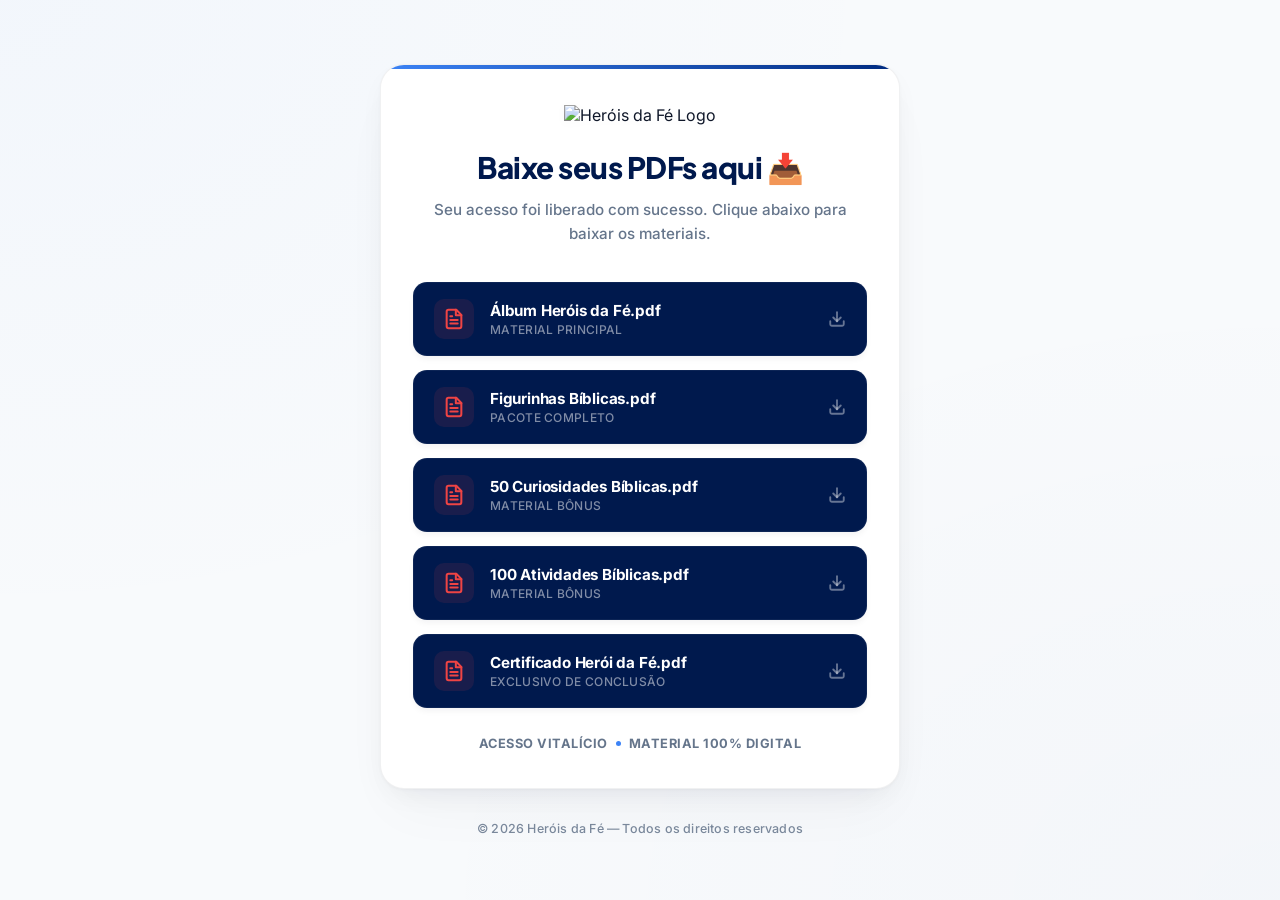
==== acesso/index.html @ 0fde7aa2 "feat: adiciona pagina premium de downloads /acesso" ====
<!DOCTYPE html>
<html lang="pt-BR">

<head>
    <meta charset="UTF-8">
    <meta name="viewport" content="width=device-width, initial-scale=1.0">
    <title>Área de Downloads Premium — Heróis da Fé</title>
    <meta name="description" content="Seu acesso foi liberado! Baixe aqui todos os materiais digitais e PDFs do projeto Heróis da Fé.">
    <meta name="robots" content="noindex, nofollow">

    <!-- Preconnect para carregar Google Fonts de forma ultra veloz -->
    <link rel="preconnect" href="https://fonts.googleapis.com">
    <link rel="preconnect" href="https://fonts.gstatic.com" crossorigin>
    <link href="https://fonts.googleapis.com/css2?family=Inter:wght@400;500;600;700&family=Plus+Jakarta+Sans:wght@700;800&display=swap" rel="stylesheet">

    <!-- Favicon herdado se houver, ou padrão do navegador -->
    <link rel="icon" type="image/x-icon" href="../favicon.ico">

    <style>
        /* --- VARIÁVEIS DO SISTEMA DE DESIGN PREMIUM --- */
        :root {
            /* Cores chaves baseadas no site principal, porém adaptadas para área premium */
            --primary: hsl(220, 100%, 25%); /* Azul Celestial Nobre */
            --primary-light: hsl(217, 91%, 60%);
            --primary-dark: hsl(220, 100%, 15%); /* Azul escuro premium */
            --bg-light: hsl(210, 40%, 98%); /* Fundo claro clean */
            --card-bg: #ffffff;
            --text-dark: hsl(222, 47%, 11%);
            --text-muted: hsl(215, 16%, 47%);
            --border-light: rgba(15, 23, 42, 0.06);

            /* Sombras tridimensionais suaves e elegantes */
            --shadow-premium: 0 10px 30px -10px rgba(15, 23, 42, 0.08), 
                               0 1px 3px rgba(15, 23, 42, 0.03),
                               0 30px 60px -15px rgba(15, 23, 42, 0.04);
            
            --shadow-button-hover: 0 8px 20px -6px rgba(15, 23, 42, 0.25);

            /* Arredondamento */
            --radius-card: 24px;
            --radius-btn: 14px;
            
            /* Transições */
            --transition-smooth: all 0.25s cubic-bezier(0.4, 0, 0.2, 1);
        }

        /* --- RESET GERAL --- */
        *, *::before, *::after {
            box-sizing: border-box;
            margin: 0;
            padding: 0;
        }

        html, body {
            height: 100%;
            -webkit-font-smoothing: antialiased;
            -moz-osx-font-smoothing: grayscale;
        }

        body {
            font-family: 'Inter', sans-serif;
            background-color: var(--bg-light);
            color: var(--text-dark);
            display: flex;
            flex-direction: column;
            align-items: center;
            justify-content: center;
            padding: 24px 16px;
            min-height: 100vh;
            /* Detalhe de fundo dinâmico e minimalista */
            background-image: 
                radial-gradient(at 0% 0%, hsla(217, 91%, 60%, 0.03) 0px, transparent 50%),
                radial-gradient(at 100% 100%, hsla(220, 100%, 25%, 0.02) 0px, transparent 50%);
        }

        /* --- CONTAINER PRINCIPAL --- */
        .wrapper {
            width: 100%;
            max-width: 520px;
            display: flex;
            flex-direction: column;
            align-items: center;
        }

        /* --- CARD DE DOWNLOAD CENTRAL --- */
        .download-card {
            background-color: var(--card-bg);
            border-radius: var(--radius-card);
            box-shadow: var(--shadow-premium);
            border: 1px solid var(--border-light);
            width: 100%;
            padding: 40px 32px 36px 32px;
            text-align: center;
            position: relative;
            overflow: hidden;
        }

        /* Linha sutil de brilho no topo do card */
        .download-card::before {
            content: '';
            position: absolute;
            top: 0;
            left: 0;
            right: 0;
            height: 4px;
            background: linear-gradient(90deg, var(--primary-light), var(--primary));
        }

        /* --- ELEMENTOS DE IDENTIDADE --- */
        .logo-wrapper {
            margin-bottom: 24px;
            display: inline-flex;
            justify-content: center;
            align-items: center;
        }

        .logo-image {
            max-height: 44px;
            width: auto;
            object-fit: contain;
            filter: drop-shadow(0 2px 4px rgba(0, 0, 0, 0.02));
        }

        /* --- TEXTOS --- */
        .page-title {
            font-family: 'Plus Jakarta Sans', sans-serif;
            font-size: 1.85rem;
            font-weight: 800;
            color: var(--primary-dark);
            margin-bottom: 12px;
            letter-spacing: -0.5px;
            line-height: 1.25;
        }

        .page-subtitle {
            font-size: 0.95rem;
            color: var(--text-muted);
            line-height: 1.6;
            margin-bottom: 36px;
            font-weight: 500;
            padding: 0 10px;
        }

        /* --- SESSÃO DE DOWNLOADS --- */
        .downloads-container {
            display: flex;
            flex-direction: column;
            gap: 14px;
            width: 100%;
        }

        /* --- BOTÃO DE DOWNLOAD PREMIUM --- */
        .download-btn {
            display: flex;
            align-items: center;
            width: 100%;
            padding: 16px 20px;
            background-color: var(--primary-dark);
            color: #ffffff;
            text-decoration: none;
            border-radius: var(--radius-btn);
            border: 1px solid rgba(255, 255, 255, 0.05);
            transition: var(--transition-smooth);
            cursor: pointer;
            position: relative;
            text-align: left;
            box-shadow: 0 4px 6px -1px rgba(15, 23, 42, 0.05);
        }

        /* Ícone de PDF do lado esquerdo */
        .pdf-icon-box {
            background-color: rgba(239, 68, 68, 0.1); /* Vermelho translúcido suave */
            color: #ef4444; /* Vermelho vibrante de PDF */
            width: 40px;
            height: 40px;
            border-radius: 10px;
            display: flex;
            align-items: center;
            justify-content: center;
            margin-right: 16px;
            flex-shrink: 0;
            transition: var(--transition-smooth);
        }

        .pdf-svg {
            width: 22px;
            height: 22px;
            stroke-width: 2.2;
        }

        /* Texto do Botão */
        .btn-text-content {
            display: flex;
            flex-direction: column;
            flex-grow: 1;
            margin-right: 12px;
            overflow: hidden;
        }

        .btn-title {
            font-size: 0.95rem;
            font-weight: 700;
            letter-spacing: -0.2px;
            color: #ffffff;
            white-space: nowrap;
            text-overflow: ellipsis;
            overflow: hidden;
        }

        .btn-subtitle {
            font-size: 0.75rem;
            color: rgba(255, 255, 255, 0.5);
            font-weight: 500;
            margin-top: 2px;
            text-transform: uppercase;
            letter-spacing: 0.3px;
        }

        /* Ícone de Seta de Download do lado direito */
        .download-arrow-box {
            color: rgba(255, 255, 255, 0.4);
            display: flex;
            align-items: center;
            justify-content: center;
            transition: var(--transition-smooth);
            flex-shrink: 0;
        }

        .arrow-svg {
            width: 18px;
            height: 18px;
            stroke-width: 2.5;
        }

        /* --- COMPORTAMENTO HOVER E INTERATIVO --- */
        .download-btn:hover {
            background-color: var(--primary);
            transform: translateY(-2px);
            box-shadow: var(--shadow-button-hover);
            border-color: rgba(255, 255, 255, 0.1);
        }

        .download-btn:hover .pdf-icon-box {
            background-color: rgba(255, 255, 255, 0.15);
            color: #ffffff;
        }

        .download-btn:hover .download-arrow-box {
            color: #ffffff;
            transform: translateY(1px);
        }

        .download-btn:active {
            transform: translateY(0);
            box-shadow: 0 4px 6px -1px rgba(15, 23, 42, 0.05);
        }

        /* --- TEXTO INFORMATIVO INFERIOR --- */
        .info-badge-text {
            display: inline-flex;
            align-items: center;
            justify-content: center;
            gap: 8px;
            margin-top: 28px;
            font-size: 0.8rem;
            font-weight: 700;
            color: var(--text-muted);
            letter-spacing: 0.5px;
            text-transform: uppercase;
        }

        .info-dot {
            width: 5px;
            height: 5px;
            background-color: var(--primary-light);
            border-radius: 50%;
            display: inline-block;
        }

        /* --- RODAPÉ --- */
        .footer-premium {
            margin-top: 32px;
            text-align: center;
        }

        .footer-copy {
            font-size: 0.78rem;
            color: var(--text-muted);
            opacity: 0.85;
            font-weight: 500;
            letter-spacing: 0.2px;
        }

        /* --- RESPONSIVIDADE ADAPTATIVA --- */
        @media (max-width: 480px) {
            body {
                padding: 16px 12px;
            }

            .download-card {
                padding: 32px 20px 28px 20px;
                border-radius: 20px;
            }

            .page-title {
                font-size: 1.55rem;
            }

            .page-subtitle {
                font-size: 0.88rem;
                margin-bottom: 28px;
            }

            .download-btn {
                padding: 14px 16px;
            }

            .pdf-icon-box {
                width: 36px;
                height: 36px;
                margin-right: 12px;
            }

            .pdf-svg {
                width: 20px;
                height: 20px;
            }

            .btn-title {
                font-size: 0.88rem;
            }
        }
    </style>
</head>

<body>

    <div class="wrapper">

        <!-- CARD DE DOWNLOAD CENTRALIZADO -->
        <main class="download-card">

            <!-- Logo no Topo -->
            <header class="logo-wrapper">
                <img src="https://i.imgur.com/U7uUYNB.png" alt="Heróis da Fé Logo" class="logo-image" loading="eager">
            </header>

            <!-- Título Principal -->
            <h1 class="page-title">Baixe seus PDFs aqui 📥</h1>

            <!-- Subtítulo de Sucesso -->
            <p class="page-subtitle">Seu acesso foi liberado com sucesso. Clique abaixo para baixar os materiais.</p>

            <!-- Sessão de Downloads (Botões organizados) -->
            <section class="downloads-container">

                <!-- Botão 1: Álbum Heróis da Fé.pdf -->
                <a href="#" class="download-btn" title="Baixar Álbum Heróis da Fé.pdf" download="Álbum Heróis da Fé.pdf">
                    <div class="pdf-icon-box">
                        <svg class="pdf-svg" viewBox="0 0 24 24" fill="none" stroke="currentColor" stroke-linecap="round" stroke-linejoin="round">
                            <path d="M14.5 2H6a2 2 0 0 0-2 2v16a2 2 0 0 0 2 2h12a2 2 0 0 0 2-2V7.5L14.5 2z"></path>
                            <polyline points="14 2 14 8 20 8"></polyline>
                            <line x1="16" y1="13" x2="8" y2="13"></line>
                            <line x1="16" y1="17" x2="8" y2="17"></line>
                            <polyline points="10 9 9 9 8 9"></polyline>
                        </svg>
                    </div>
                    <div class="btn-text-content">
                        <span class="btn-title">Álbum Heróis da Fé.pdf</span>
                        <span class="btn-subtitle">Material Principal</span>
                    </div>
                    <div class="download-arrow-box">
                        <svg class="arrow-svg" viewBox="0 0 24 24" fill="none" stroke="currentColor" stroke-linecap="round" stroke-linejoin="round">
                            <path d="M21 15v4a2 2 0 0 1-2 2H5a2 2 0 0 1-2-2v-4"></path>
                            <polyline points="7 10 12 15 17 10"></polyline>
                            <line x1="12" y1="15" x2="12" y2="3"></line>
                        </svg>
                    </div>
                </a>

                <!-- Botão 2: Figurinhas Bíblicas.pdf -->
                <a href="#" class="download-btn" title="Baixar Figurinhas Bíblicas.pdf" download="Figurinhas Bíblicas.pdf">
                    <div class="pdf-icon-box">
                        <svg class="pdf-svg" viewBox="0 0 24 24" fill="none" stroke="currentColor" stroke-linecap="round" stroke-linejoin="round">
                            <path d="M14.5 2H6a2 2 0 0 0-2 2v16a2 2 0 0 0 2 2h12a2 2 0 0 0 2-2V7.5L14.5 2z"></path>
                            <polyline points="14 2 14 8 20 8"></polyline>
                            <line x1="16" y1="13" x2="8" y2="13"></line>
                            <line x1="16" y1="17" x2="8" y2="17"></line>
                            <polyline points="10 9 9 9 8 9"></polyline>
                        </svg>
                    </div>
                    <div class="btn-text-content">
                        <span class="btn-title">Figurinhas Bíblicas.pdf</span>
                        <span class="btn-subtitle">Pacote Completo</span>
                    </div>
                    <div class="download-arrow-box">
                        <svg class="arrow-svg" viewBox="0 0 24 24" fill="none" stroke="currentColor" stroke-linecap="round" stroke-linejoin="round">
                            <path d="M21 15v4a2 2 0 0 1-2 2H5a2 2 0 0 1-2-2v-4"></path>
                            <polyline points="7 10 12 15 17 10"></polyline>
                            <line x1="12" y1="15" x2="12" y2="3"></line>
                        </svg>
                    </div>
                </a>

                <!-- Botão 3: 50 Curiosidades Bíblicas.pdf -->
                <a href="#" class="download-btn" title="Baixar 50 Curiosidades Bíblicas.pdf" download="50 Curiosidades Bíblicas.pdf">
                    <div class="pdf-icon-box">
                        <svg class="pdf-svg" viewBox="0 0 24 24" fill="none" stroke="currentColor" stroke-linecap="round" stroke-linejoin="round">
                            <path d="M14.5 2H6a2 2 0 0 0-2 2v16a2 2 0 0 0 2 2h12a2 2 0 0 0 2-2V7.5L14.5 2z"></path>
                            <polyline points="14 2 14 8 20 8"></polyline>
                            <line x1="16" y1="13" x2="8" y2="13"></line>
                            <line x1="16" y1="17" x2="8" y2="17"></line>
                            <polyline points="10 9 9 9 8 9"></polyline>
                        </svg>
                    </div>
                    <div class="btn-text-content">
                        <span class="btn-title">50 Curiosidades Bíblicas.pdf</span>
                        <span class="btn-subtitle">Material Bônus</span>
                    </div>
                    <div class="download-arrow-box">
                        <svg class="arrow-svg" viewBox="0 0 24 24" fill="none" stroke="currentColor" stroke-linecap="round" stroke-linejoin="round">
                            <path d="M21 15v4a2 2 0 0 1-2 2H5a2 2 0 0 1-2-2v-4"></path>
                            <polyline points="7 10 12 15 17 10"></polyline>
                            <line x1="12" y1="15" x2="12" y2="3"></line>
                        </svg>
                    </div>
                </a>

                <!-- Botão 4: 100 Atividades Bíblicas.pdf -->
                <a href="#" class="download-btn" title="Baixar 100 Atividades Bíblicas.pdf" download="100 Atividades Bíblicas.pdf">
                    <div class="pdf-icon-box">
                        <svg class="pdf-svg" viewBox="0 0 24 24" fill="none" stroke="currentColor" stroke-linecap="round" stroke-linejoin="round">
                            <path d="M14.5 2H6a2 2 0 0 0-2 2v16a2 2 0 0 0 2 2h12a2 2 0 0 0 2-2V7.5L14.5 2z"></path>
                            <polyline points="14 2 14 8 20 8"></polyline>
                            <line x1="16" y1="13" x2="8" y2="13"></line>
                            <line x1="16" y1="17" x2="8" y2="17"></line>
                            <polyline points="10 9 9 9 8 9"></polyline>
                        </svg>
                    </div>
                    <div class="btn-text-content">
                        <span class="btn-title">100 Atividades Bíblicas.pdf</span>
                        <span class="btn-subtitle">Material Bônus</span>
                    </div>
                    <div class="download-arrow-box">
                        <svg class="arrow-svg" viewBox="0 0 24 24" fill="none" stroke="currentColor" stroke-linecap="round" stroke-linejoin="round">
                            <path d="M21 15v4a2 2 0 0 1-2 2H5a2 2 0 0 1-2-2v-4"></path>
                            <polyline points="7 10 12 15 17 10"></polyline>
                            <line x1="12" y1="15" x2="12" y2="3"></line>
                        </svg>
                    </div>
                </a>

                <!-- Botão 5: Certificado Herói da Fé.pdf -->
                <a href="#" class="download-btn" title="Baixar Certificado Herói da Fé.pdf" download="Certificado Herói da Fé.pdf">
                    <div class="pdf-icon-box">
                        <svg class="pdf-svg" viewBox="0 0 24 24" fill="none" stroke="currentColor" stroke-linecap="round" stroke-linejoin="round">
                            <path d="M14.5 2H6a2 2 0 0 0-2 2v16a2 2 0 0 0 2 2h12a2 2 0 0 0 2-2V7.5L14.5 2z"></path>
                            <polyline points="14 2 14 8 20 8"></polyline>
                            <line x1="16" y1="13" x2="8" y2="13"></line>
                            <line x1="16" y1="17" x2="8" y2="17"></line>
                            <polyline points="10 9 9 9 8 9"></polyline>
                        </svg>
                    </div>
                    <div class="btn-text-content">
                        <span class="btn-title">Certificado Herói da Fé.pdf</span>
                        <span class="btn-subtitle">Exclusivo de Conclusão</span>
                    </div>
                    <div class="download-arrow-box">
                        <svg class="arrow-svg" viewBox="0 0 24 24" fill="none" stroke="currentColor" stroke-linecap="round" stroke-linejoin="round">
                            <path d="M21 15v4a2 2 0 0 1-2 2H5a2 2 0 0 1-2-2v-4"></path>
                            <polyline points="7 10 12 15 17 10"></polyline>
                            <line x1="12" y1="15" x2="12" y2="3"></line>
                        </svg>
                    </div>
                </a>

            </section>

            <!-- Pequeno texto informativo abaixo -->
            <div class="info-badge-text" aria-label="Informações sobre o acesso e formato do material">
                <span>Acesso vitalício</span>
                <span class="info-dot" aria-hidden="true"></span>
                <span>Material 100% digital</span>
            </div>

        </main>

        <!-- Rodapé fora do card -->
        <footer class="footer-premium">
            <p class="footer-copy">© 2026 Heróis da Fé — Todos os direitos reservados</p>
        </footer>

    </div>

</body>

</html>
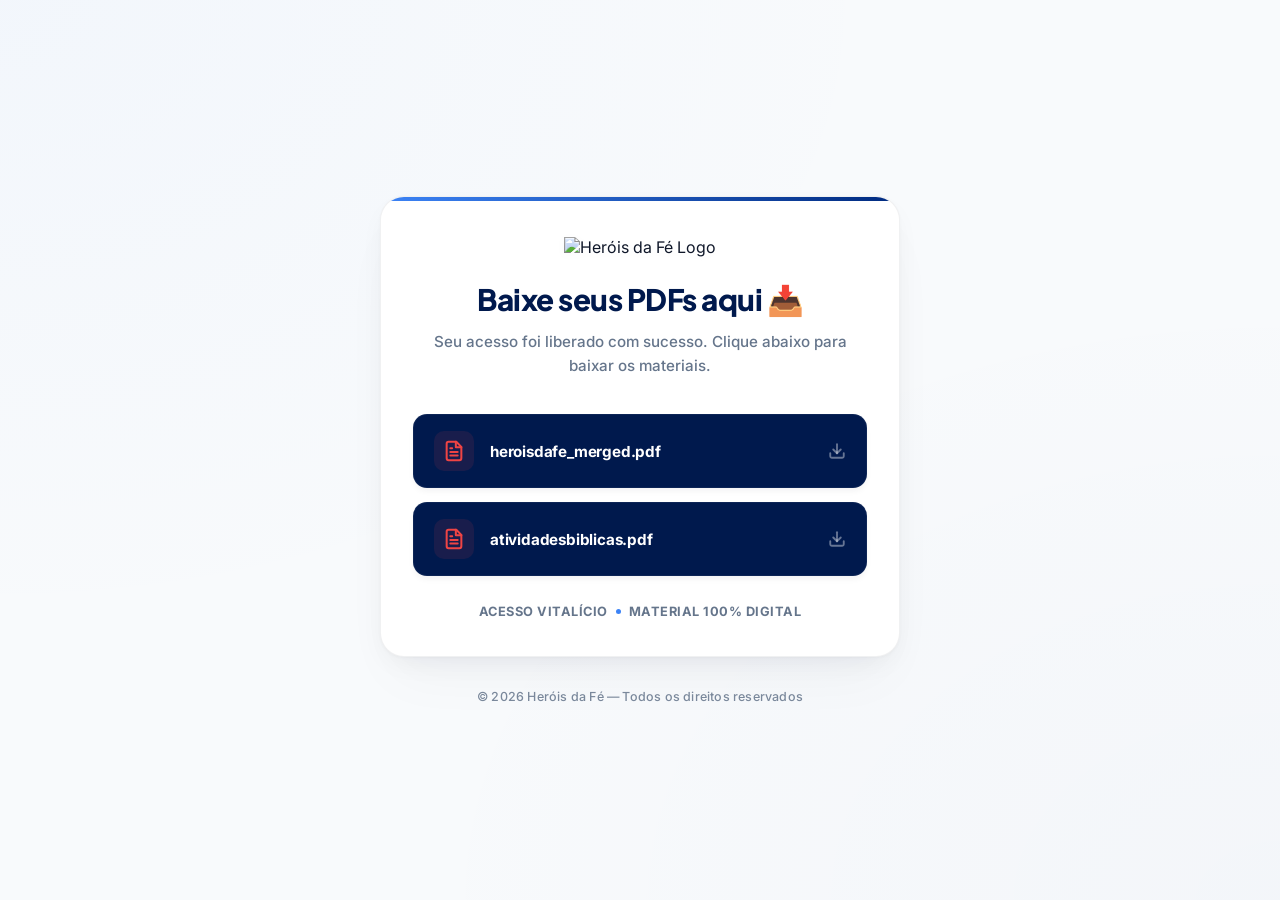
==== commit c2af00e5: "style: simplifica para 2 downloads com os nomes exatos dos PDFs" ====
--- a/acesso/index.html
+++ b/acesso/index.html
@@ -354,8 +354,8 @@
             <!-- Sessão de Downloads (Botões organizados) -->
             <section class="downloads-container">
 
-                <!-- Botão 1: Álbum Heróis da Fé.pdf -->
-                <a href="#" class="download-btn" title="Baixar Álbum Heróis da Fé.pdf" download="Álbum Heróis da Fé.pdf">
+                <!-- Botão 1: heroisdafe_merged.pdf -->
+                <a href="heroisdafe_merged.pdf" class="download-btn" title="Baixar heroisdafe_merged.pdf" download="heroisdafe_merged.pdf">
                     <div class="pdf-icon-box">
                         <svg class="pdf-svg" viewBox="0 0 24 24" fill="none" stroke="currentColor" stroke-linecap="round" stroke-linejoin="round">
                             <path d="M14.5 2H6a2 2 0 0 0-2 2v16a2 2 0 0 0 2 2h12a2 2 0 0 0 2-2V7.5L14.5 2z"></path>
@@ -366,8 +366,7 @@
                         </svg>
                     </div>
                     <div class="btn-text-content">
-                        <span class="btn-title">Álbum Heróis da Fé.pdf</span>
-                        <span class="btn-subtitle">Material Principal</span>
+                        <span class="btn-title">heroisdafe_merged.pdf</span>
                     </div>
                     <div class="download-arrow-box">
                         <svg class="arrow-svg" viewBox="0 0 24 24" fill="none" stroke="currentColor" stroke-linecap="round" stroke-linejoin="round">
@@ -378,8 +377,8 @@
                     </div>
                 </a>
 
-                <!-- Botão 2: Figurinhas Bíblicas.pdf -->
-                <a href="#" class="download-btn" title="Baixar Figurinhas Bíblicas.pdf" download="Figurinhas Bíblicas.pdf">
+                <!-- Botão 2: atividadesbiblicas.pdf -->
+                <a href="atividadesbiblicas.pdf" class="download-btn" title="Baixar atividadesbiblicas.pdf" download="atividadesbiblicas.pdf">
                     <div class="pdf-icon-box">
                         <svg class="pdf-svg" viewBox="0 0 24 24" fill="none" stroke="currentColor" stroke-linecap="round" stroke-linejoin="round">
                             <path d="M14.5 2H6a2 2 0 0 0-2 2v16a2 2 0 0 0 2 2h12a2 2 0 0 0 2-2V7.5L14.5 2z"></path>
@@ -390,8 +389,7 @@
                         </svg>
                     </div>
                     <div class="btn-text-content">
-                        <span class="btn-title">Figurinhas Bíblicas.pdf</span>
-                        <span class="btn-subtitle">Pacote Completo</span>
+                        <span class="btn-title">atividadesbiblicas.pdf</span>
                     </div>
                     <div class="download-arrow-box">
                         <svg class="arrow-svg" viewBox="0 0 24 24" fill="none" stroke="currentColor" stroke-linecap="round" stroke-linejoin="round">
@@ -402,78 +400,6 @@
                     </div>
                 </a>
 
-                <!-- Botão 3: 50 Curiosidades Bíblicas.pdf -->
-                <a href="#" class="download-btn" title="Baixar 50 Curiosidades Bíblicas.pdf" download="50 Curiosidades Bíblicas.pdf">
-                    <div class="pdf-icon-box">
-                        <svg class="pdf-svg" viewBox="0 0 24 24" fill="none" stroke="currentColor" stroke-linecap="round" stroke-linejoin="round">
-                            <path d="M14.5 2H6a2 2 0 0 0-2 2v16a2 2 0 0 0 2 2h12a2 2 0 0 0 2-2V7.5L14.5 2z"></path>
-                            <polyline points="14 2 14 8 20 8"></polyline>
-                            <line x1="16" y1="13" x2="8" y2="13"></line>
-                            <line x1="16" y1="17" x2="8" y2="17"></line>
-                            <polyline points="10 9 9 9 8 9"></polyline>
-                        </svg>
-                    </div>
-                    <div class="btn-text-content">
-                        <span class="btn-title">50 Curiosidades Bíblicas.pdf</span>
-                        <span class="btn-subtitle">Material Bônus</span>
-                    </div>
-                    <div class="download-arrow-box">
-                        <svg class="arrow-svg" viewBox="0 0 24 24" fill="none" stroke="currentColor" stroke-linecap="round" stroke-linejoin="round">
-                            <path d="M21 15v4a2 2 0 0 1-2 2H5a2 2 0 0 1-2-2v-4"></path>
-                            <polyline points="7 10 12 15 17 10"></polyline>
-                            <line x1="12" y1="15" x2="12" y2="3"></line>
-                        </svg>
-                    </div>
-                </a>
-
-                <!-- Botão 4: 100 Atividades Bíblicas.pdf -->
-                <a href="#" class="download-btn" title="Baixar 100 Atividades Bíblicas.pdf" download="100 Atividades Bíblicas.pdf">
-                    <div class="pdf-icon-box">
-                        <svg class="pdf-svg" viewBox="0 0 24 24" fill="none" stroke="currentColor" stroke-linecap="round" stroke-linejoin="round">
-                            <path d="M14.5 2H6a2 2 0 0 0-2 2v16a2 2 0 0 0 2 2h12a2 2 0 0 0 2-2V7.5L14.5 2z"></path>
-                            <polyline points="14 2 14 8 20 8"></polyline>
-                            <line x1="16" y1="13" x2="8" y2="13"></line>
-                            <line x1="16" y1="17" x2="8" y2="17"></line>
-                            <polyline points="10 9 9 9 8 9"></polyline>
-                        </svg>
-                    </div>
-                    <div class="btn-text-content">
-                        <span class="btn-title">100 Atividades Bíblicas.pdf</span>
-                        <span class="btn-subtitle">Material Bônus</span>
-                    </div>
-                    <div class="download-arrow-box">
-                        <svg class="arrow-svg" viewBox="0 0 24 24" fill="none" stroke="currentColor" stroke-linecap="round" stroke-linejoin="round">
-                            <path d="M21 15v4a2 2 0 0 1-2 2H5a2 2 0 0 1-2-2v-4"></path>
-                            <polyline points="7 10 12 15 17 10"></polyline>
-                            <line x1="12" y1="15" x2="12" y2="3"></line>
-                        </svg>
-                    </div>
-                </a>
-
-                <!-- Botão 5: Certificado Herói da Fé.pdf -->
-                <a href="#" class="download-btn" title="Baixar Certificado Herói da Fé.pdf" download="Certificado Herói da Fé.pdf">
-                    <div class="pdf-icon-box">
-                        <svg class="pdf-svg" viewBox="0 0 24 24" fill="none" stroke="currentColor" stroke-linecap="round" stroke-linejoin="round">
-                            <path d="M14.5 2H6a2 2 0 0 0-2 2v16a2 2 0 0 0 2 2h12a2 2 0 0 0 2-2V7.5L14.5 2z"></path>
-                            <polyline points="14 2 14 8 20 8"></polyline>
-                            <line x1="16" y1="13" x2="8" y2="13"></line>
-                            <line x1="16" y1="17" x2="8" y2="17"></line>
-                            <polyline points="10 9 9 9 8 9"></polyline>
-                        </svg>
-                    </div>
-                    <div class="btn-text-content">
-                        <span class="btn-title">Certificado Herói da Fé.pdf</span>
-                        <span class="btn-subtitle">Exclusivo de Conclusão</span>
-                    </div>
-                    <div class="download-arrow-box">
-                        <svg class="arrow-svg" viewBox="0 0 24 24" fill="none" stroke="currentColor" stroke-linecap="round" stroke-linejoin="round">
-                            <path d="M21 15v4a2 2 0 0 1-2 2H5a2 2 0 0 1-2-2v-4"></path>
-                            <polyline points="7 10 12 15 17 10"></polyline>
-                            <line x1="12" y1="15" x2="12" y2="3"></line>
-                        </svg>
-                    </div>
-                </a>
-
             </section>
 
             <!-- Pequeno texto informativo abaixo -->
